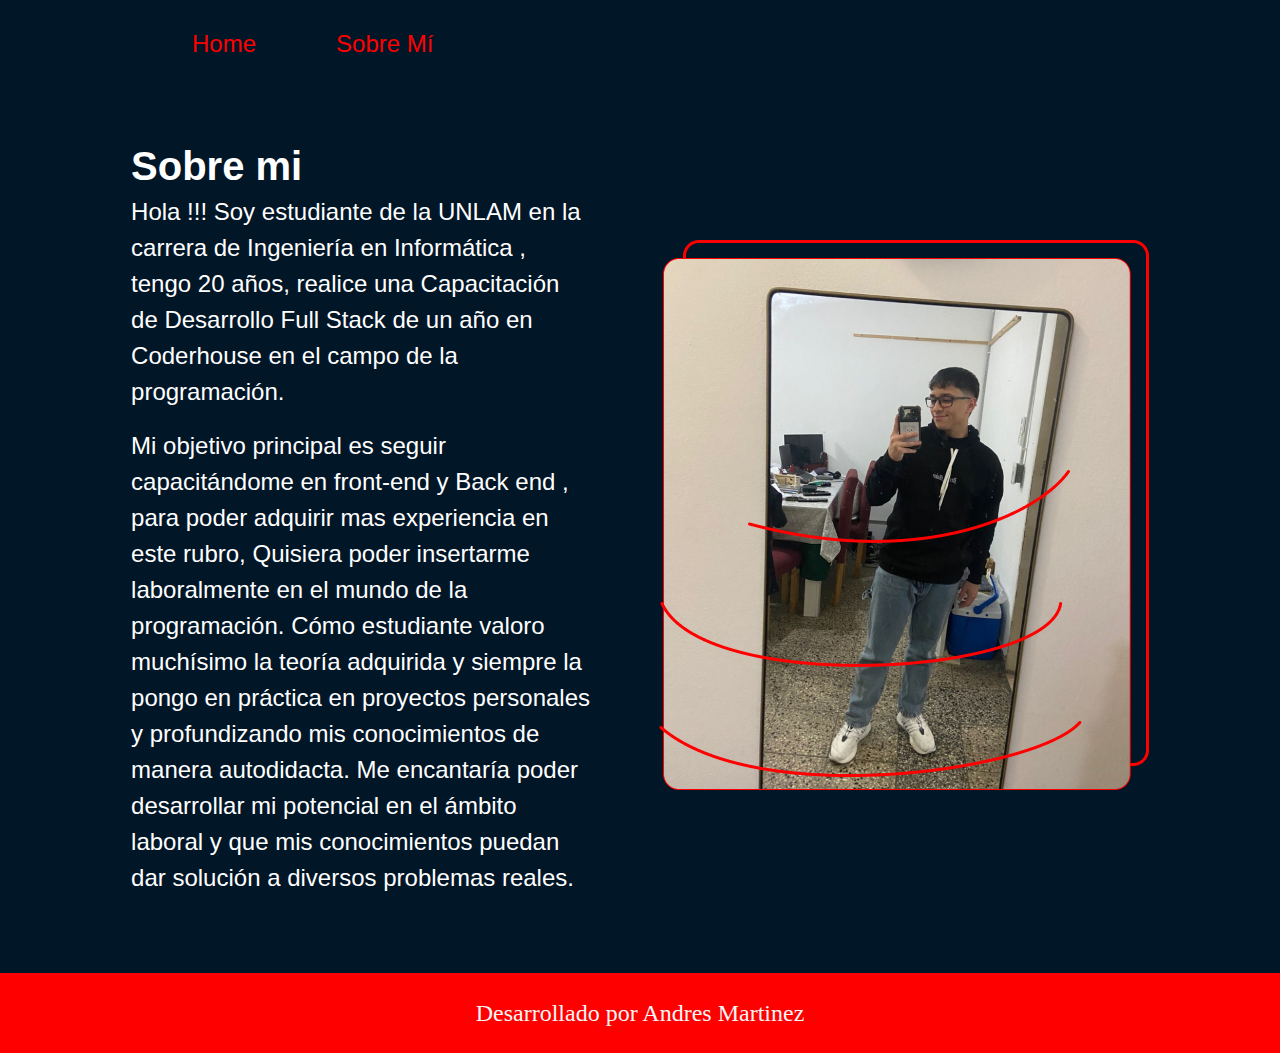
==== Pages/sobreMi.html @ d0fb53d8 "Primer commit de este proyecto" ====
<!DOCTYPE html>
<html lang="en">
  <head>
    <meta charset="UTF-8" />
    <meta name="viewport" content="width=device-width, initial-scale=1.0" />
    <link rel="stylesheet" href="../styles.css" />
    <title>Sobre Mí</title>
  </head>
  <body>
    <header class="header">
      <nav class="header__navega">
        <a class="item__navega" href="../index.html">Home</a>
        <a class="item__navega" href="./sobreMi.html">Sobre Mí</a>
      </nav>
    </header>
    <main>
      <section class="contenedor__perfil__inicio">
        <div class="AboutMe">
          <h1 class="titulo_About_me">Sobre mi</h1>
          <p class="parrafo_About_me">
            Hola !!! Soy estudiante de la UNLAM en la carrera de Ingeniería en
            Informática , tengo 20 años, realice una Capacitación de Desarrollo
            Full Stack de un año en Coderhouse en el campo de la programación.
          </p>
          <br />
          <p class="parrafo_About_me">
            Mi objetivo principal es seguir capacitándome en front-end y Back
            end , para poder adquirir mas experiencia en este rubro, Quisiera
            poder insertarme laboralmente en el mundo de la programación. Cómo
            estudiante valoro muchísimo la teoría adquirida y siempre la pongo
            en práctica en proyectos personales y profundizando mis
            conocimientos de manera autodidacta. Me encantaría poder desarrollar
            mi potencial en el ámbito laboral y que mis conocimientos puedan dar
            solución a diversos problemas reales.
          </p>
        </div>
        <div class="perfilAndres">
          <img src="../images/perfilAndy2.png" alt="Foto de Andres" srcset="" />
        </div>
      </section>
    </main>
    <footer class="piePagina">
      <p>Desarrollado por Andres Martinez</p>
    </footer>
  </body>
</html>
---- styles.css ----
* {
  margin: 0;
  padding: 0;
  box-sizing: border-box;
    ::-webkit-scrollbar{
      width: 4px;

    }
   ::-webkit-scrollbar-track{
    background:#011627;
   }
   ::-webkit-scrollbar-thumb{


    background: #ff0000;
   }
}

body {
  background-color: #011627;
  color: #ffff;
}


/* //////////Cabecera////////// */

.header{
  padding: 2% 0% 0% 15% ;
}
.header__navega{
  display: flex;
  gap:80px;
}
.item__navega{
  font-family: 'Montserrat',sans-serif;
  font-size: 24px;
  font-weight: 400;
  line-height: 36px;
  text-align: center;
  color: #ff0000;
  text-decoration: none;
}


/* //////////Sobre mi////////// */
.container{
height: 100vh;


}

.contenedor__perfil__inicio{
display: flex;
  justify-content: space-evenly;
  align-items: center;
  padding: 6% 5% ;
}

.titulo {
  font-family: "Krona One", sans-serif;
  font-size: 36px;
  font-weight: 400;
  line-height: 56px;
  text-align: left;
}

.resaltado {
  color: #ff0000;
  font-family: "Krona One", sans-serif;
}

.descripcionAndres {
  font-family: Montserrat;
  font-size: 24px;
  font-weight: 400;
  line-height: 36px;
  text-align: left;
  color: #f6f6f6;
}

.botones {
  display: flex;
  flex-direction: column;
  align-items: center;
  margin: 16px 0px;
  gap: 32px;
}
.boton {
  display: flex;
  justify-content: center;
  align-items: center;
  width: 381px;
  height: 68px;
  border-radius: 8px;
  font-size: 24px;
  font-weight: 600;
  text-decoration: none;
  color: #f6f6f6;
  border: 2px solid #ff0000;
  font-family: "Montserrat", sans-serif;
  gap: 10px;
}

.boton:hover{
background-color: #ff000033;
}



.AboutMe {
  width: 40%;
  height: 80%;
}
.contenedorImagen {
  width: 488px;
  height: 550px;
  border-radius: 16px;
}

.subtitulo__botones {
  font-family: "Krona One", sans-serif;
  font-size: 24px;
  font-weight: 400;
  line-height: 40px;
  text-align: center;
}





/* //////////footer////////// */





.piePagina{
height: 80px;
background-color: #ff0000;
display: flex;
justify-content: center;
align-items: center;
padding: 24px;

}
.piePagina p{
  font-family: Montserrat;
  font-size: 24px;
  font-weight: 400;
  line-height: 36px;
  text-align: center;
  color: #f6f6f6;
}

.titulo_About_me{
  font-family: 'Krona One',sans-serif;
  font-size: 40px;
  font-weight: bold;
  line-height: 56px;
  text-align: left;
}
.parrafo_About_me{
  font-family: 'Montserrat',sans-serif;
  font-size: 24px;
  font-weight: 400;
  line-height: 36px;
  text-align: left;
  
}
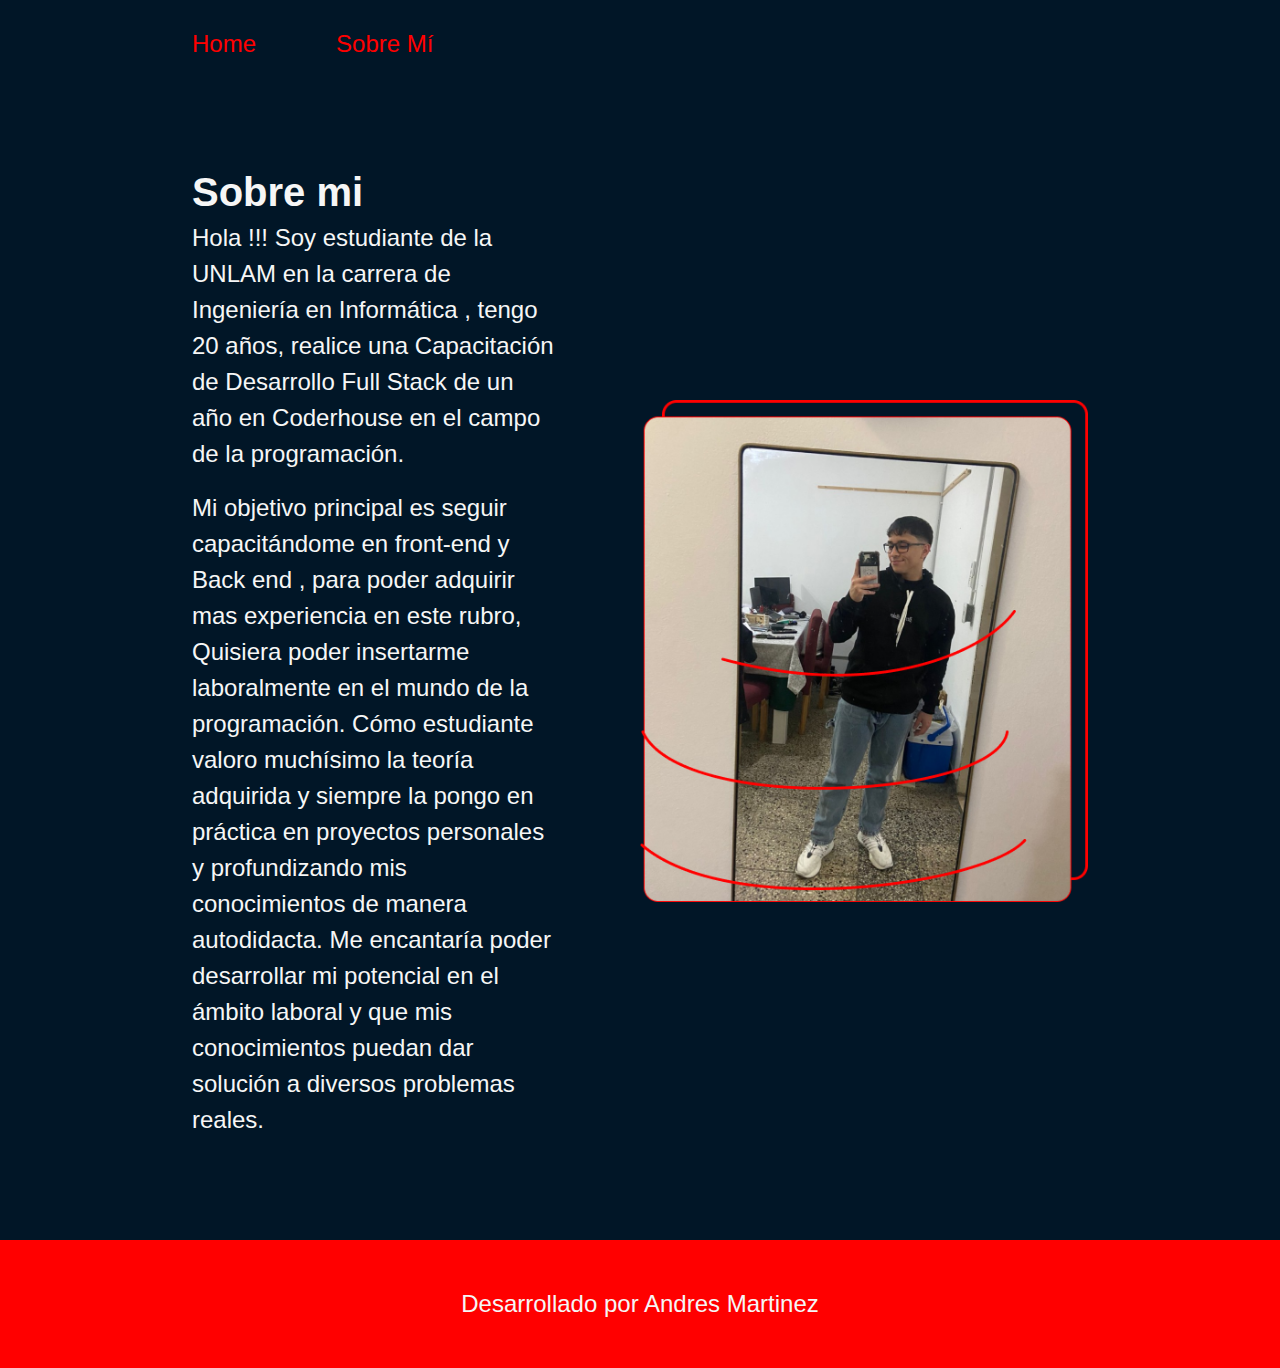
==== commit 82847a6b: "Agregue responsividad, cambie vistas y medidas para que sean relativas" ====
--- a/Pages/sobreMi.html
+++ b/Pages/sobreMi.html
@@ -3,7 +3,7 @@
   <head>
     <meta charset="UTF-8" />
     <meta name="viewport" content="width=device-width, initial-scale=1.0" />
-    <link rel="stylesheet" href="../styles.css" />
+    <link rel="stylesheet" href="../styles/styles.css" />
     <title>Sobre Mí</title>
   </head>
   <body>
@@ -13,7 +13,7 @@
         <a class="item__navega" href="./sobreMi.html">Sobre Mí</a>
       </nav>
     </header>
-    <main>
+    <main class="presentacion">
       <section class="contenedor__perfil__inicio">
         <div class="AboutMe">
           <h1 class="titulo_About_me">Sobre mi</h1>
@@ -34,10 +34,8 @@
             solución a diversos problemas reales.
           </p>
         </div>
-        <div class="perfilAndres">
-          <img src="../images/perfilAndy2.png" alt="Foto de Andres" srcset="" />
-        </div>
       </section>
+      <img  class="perfilAndy" src="../images/perfilAndy2.png" alt="Foto de Andres" srcset="" />
     </main>
     <footer class="piePagina">
       <p>Desarrollado por Andres Martinez</p>
--- a/styles/styles.css
+++ b/styles/styles.css
@@ -0,0 +1,161 @@
+@import url(./variables.css);
+
+* {
+  margin: 0;
+  padding: 0;
+  ::-webkit-scrollbar {
+    width: 4px;
+  }
+  ::-webkit-scrollbar-track {
+    background: var(--color-primario);
+  }
+  ::-webkit-scrollbar-thumb {
+    background: var(--color-secundario);
+  }
+}
+
+body {
+  background-color: var(--color-primario);
+  color: var(--color-terciario);
+  height: 100vh;
+  box-sizing: border-box;
+}
+
+/* //////////Cabecera////////// */
+
+.header {
+  padding: 2% 0% 0% 15%;
+}
+.header__navega {
+  display: flex;
+  gap: 80px;
+}
+.item__navega {
+  font-family: var(--tipografia-parrafos);
+  font-size: 1.5rem;
+  font-weight: 400;
+  line-height: 2.25rem;
+  text-align: center;
+  color: var(--color-secundario);
+  text-decoration: none;
+}
+
+/* //////////Sobre mi////////// */
+.presentacion {
+  padding: 8% 15%;
+  display: flex;
+  align-items: center;
+  justify-content: space-between;
+  gap: 82px;
+}
+
+.contenedor__perfil__inicio {
+  width: 615px;
+  display: flex;
+  flex-direction: column;
+  gap: 40px;
+}
+
+.titulo {
+  font-family: var(--tipografia-titulos);
+  font-size: 2.25rem;
+}
+
+.resaltado {
+  color: var(--color-secundario);
+}
+
+.descripcionAndres {
+  font-family: var(--tipografia-parrafos);
+  font-size: 1.5rem;
+  color: var(--color-terciario);
+}
+
+.botones {
+  display: flex;
+  flex-direction: column;
+  align-items: center;
+  justify-content: space-between;
+  gap: 32px;
+}
+.subtitulo__botones {
+  font-family: var(--tipografia-titulos);
+  font-size: 1.5rem;
+}
+.boton {
+  display: flex;
+  justify-content: center;
+  gap: 10px;
+  border: 2px solid var(--color-secundario);
+  width: 50%;
+  text-align: center;
+  border-radius: 8px;
+  font-size: 1.5rem;
+  font-weight: 600;
+  padding: 21.5px 0;
+  text-decoration: none;
+  color: var(--color-terciario);
+  font-family: var(--tipografia-subtitulos);
+}
+
+.boton:hover {
+  background-color: #ff000033;
+}
+
+.perfilAndy {
+  width: 50%;
+}
+
+/* //////////footer////////// */
+
+.piePagina {
+  height: 80px;
+  background-color: var(--color-secundario);
+  display: flex;
+  justify-content: center;
+  align-items: center;
+  padding: 24px;
+}
+.piePagina p {
+  font-family: var(--tipografia-parrafos);
+  font-size: 1.5rem;
+  font-weight: 400;
+  line-height: 2.25rem;
+  text-align: center;
+  color: var(--color-terciario);
+}
+
+.titulo_About_me {
+  font-family: var(--tipografia-titulos);
+  font-size: 2.5rem;
+  font-weight: bold;
+  line-height: 56px;
+  text-align: left;
+}
+.parrafo_About_me {
+  font-family: var(--tipografia-parrafos);
+  font-size: 1.5rem;
+  font-weight: 400;
+  line-height: 2.25rem;
+  text-align: left;
+}
+
+/* //////////////////Responsive//////////////////// */
+
+@media (max-width: 1200px) {
+  .header {
+    padding: 10%;
+    display: flex;
+    justify-content: space-around;
+  }
+
+  .presentacion {
+    display: flex;
+    flex-direction: column-reverse;
+    padding: 5%;
+  }
+
+  .contenedor__perfil__inicio{
+    width: auto;
+  }
+}
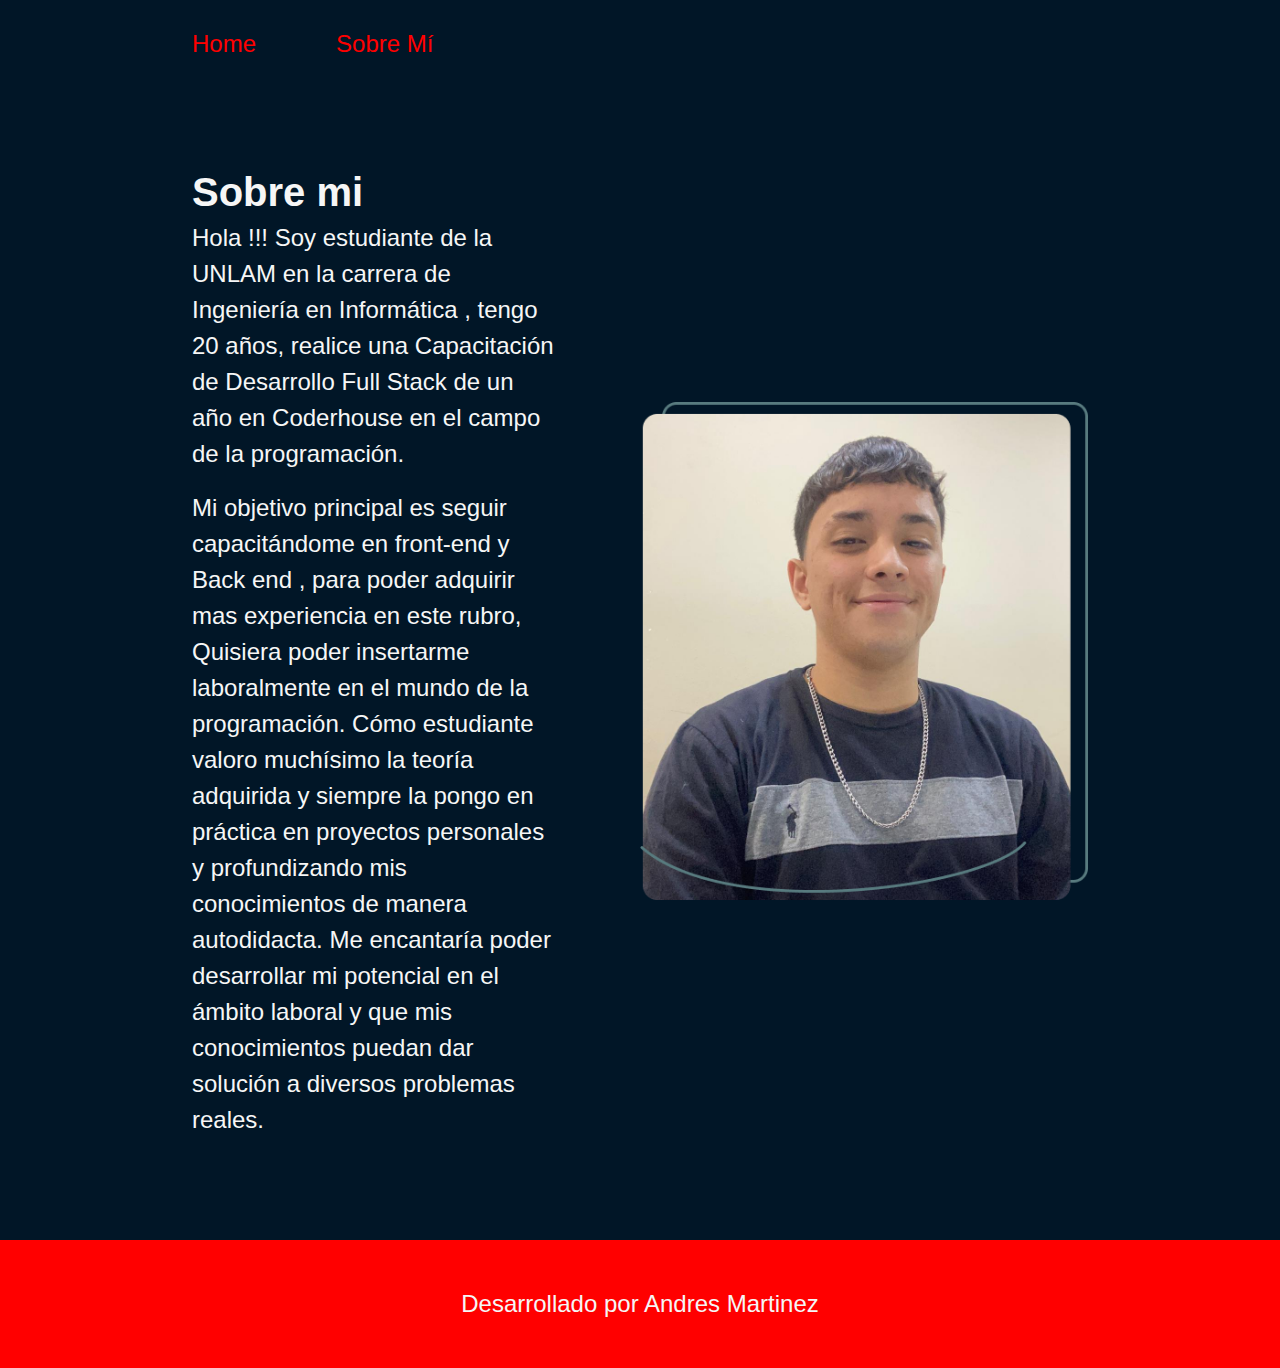
==== commit 73e0bbb5: "Agregue responsividad, cambie vistas y medidas para que sean relativas" ====
--- a/Pages/sobreMi.html
+++ b/Pages/sobreMi.html
@@ -35,7 +35,7 @@
           </p>
         </div>
       </section>
-      <img  class="perfilAndy" src="../images/perfilAndy2.png" alt="Foto de Andres" srcset="" />
+      <img  class="perfilAndy" src="../images/perfilAndres.png" alt="Foto de Andres" srcset="" />
     </main>
     <footer class="piePagina">
       <p>Desarrollado por Andres Martinez</p>
